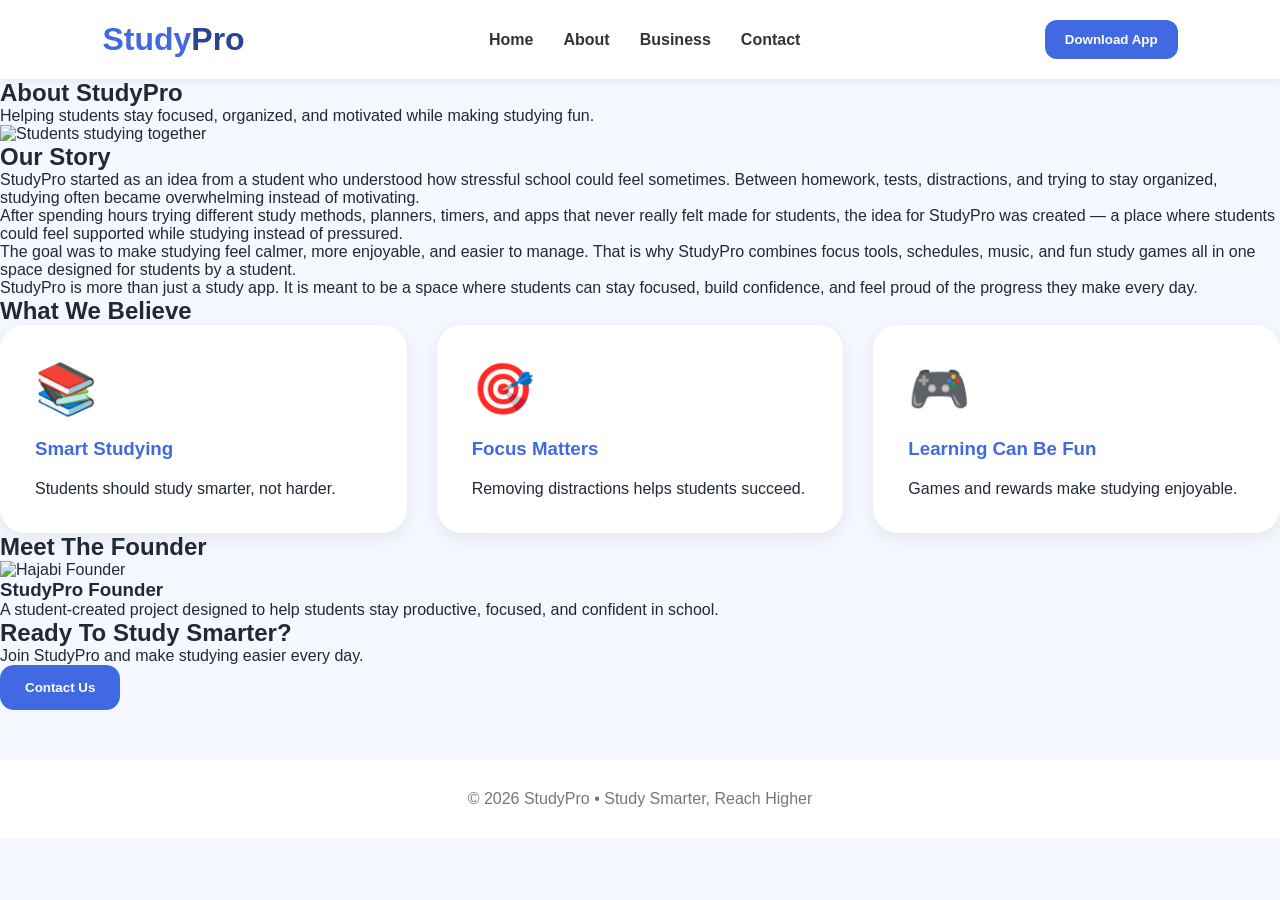
==== about.html @ e1d713d1 "Add files via upload" ====
<!DOCTYPE html>
<html lang="en">
<head>
  <meta charset="UTF-8">
  <meta name="viewport" content="width=device-width, initial-scale=1.0">
  <title>About | StudyPro</title>
  <link rel="stylesheet" href="style.css">
</head>

<body>

  <!-- NAVBAR -->

  <nav>
    <div class="logo">Study<span>Pro</span></div>

    <ul>
      <li><a href="index.html">Home</a></li>
      <li><a href="about.html" class="active">About</a></li>
      <li><a href="business.html">Business</a></li>
      <li><a href="contact.html">Contact</a></li>
    </ul>

    <button class="nav-btn">Download App</button>
  </nav>

  <!-- ABOUT HEADER -->

  <section class="about-hero">

    <div class="about-text">
      <h1>About StudyPro</h1>

      <p class="mission">
        Helping students stay focused, organized,
        and motivated while making studying fun.
      </p>
    </div>

  </section>

  <!-- OUR STORY -->

  <section class="about-section">

    <div class="about-grid">

      <div class="about-image">
        <img src="https://images.unsplash.com/photo-1522202176988-66273c2fd55f?q=80&w=1200&auto=format&fit=crop"
        alt="Students studying together">
      </div>

      <div class="about-content">

        <h2>Our Story</h2>

        <p>
            StudyPro started as an idea from a student who understood
            how stressful school could feel sometimes. Between homework,
            tests, distractions, and trying to stay organized, studying
            often became overwhelming instead of motivating.
          </p>
          
          <p>
            After spending hours trying different study methods,
            planners, timers, and apps that never really felt made
            for students, the idea for StudyPro was created — a place
            where students could feel supported while studying instead
            of pressured.
          </p>
          
          <p>
            The goal was to make studying feel calmer, more enjoyable,
            and easier to manage. That is why StudyPro combines focus
            tools, schedules, music, and fun study games all in one
            space designed for students by a student.
          </p>
          
          <p>
            StudyPro is more than just a study app. It is meant to be
            a space where students can stay focused, build confidence,
            and feel proud of the progress they make every day.
          </p>

      </div>

    </div>

  </section>

  <!-- MISSION / VALUES -->

  <section class="values-section">

    <h2>What We Believe</h2>

    <div class="feature-grid">

      <div class="feature-card">
        <div class="emoji">📚</div>
        <h3>Smart Studying</h3>
        <p>
          Students should study smarter, not harder.
        </p>
      </div>

      <div class="feature-card">
        <div class="emoji">🎯</div>
        <h3>Focus Matters</h3>
        <p>
          Removing distractions helps students succeed.
        </p>
      </div>

      <div class="feature-card">
        <div class="emoji">🎮</div>
        <h3>Learning Can Be Fun</h3>
        <p>
          Games and rewards make studying enjoyable.
        </p>
      </div>

    </div>

  </section>

  <!-- TEAM SECTION -->

  <section class="team-section">

    <h2>Meet The Founder</h2>

    <div class="team-card">
        
        <img src="https://cdn-icons-png.flaticon.com/512/6997/6997662.png"
        alt="Hajabi Founder">
     

      <div class="team-info">

        <h3>StudyPro Founder</h3>

        <p>
          A student-created project designed to help students
          stay productive, focused, and confident in school.
        </p>

      </div>

    </div>

  </section>

  <!-- CTA -->

  <section class="about-cta">

    <h2>Ready To Study Smarter?</h2>

    <p>
      Join StudyPro and make studying easier every day.
    </p>

    <a href="contact.html">
      <button class="primary-btn">Contact Us</button>
    </a>

  </section>

  <!-- FOOTER -->

  <footer>
    © 2026 StudyPro • Study Smarter, Reach Higher
  </footer>

</body>
</html>
---- style.css ----
*{
    margin:0;
    padding:0;
    box-sizing:border-box;
    font-family:Arial, Helvetica, sans-serif;
  }
  
  body{
    background:#f5f8ff;
    color:#1f2937;
  }
  
  /* NAVBAR */
  
  nav{
    display:flex;
    justify-content:space-between;
    align-items:center;
    padding:20px 8%;
    background:white;
    box-shadow:0 2px 10px rgba(0,0,0,0.08);
  }
  
  .logo{
    font-size:32px;
    font-weight:bold;
    color:#4169E1;
  }
  
  .logo span{
    color:#2B4492;
  }
  
  nav ul{
    display:flex;
    list-style:none;
    gap:30px;
  }
  
  nav ul li a{
    text-decoration:none;
    color:#333;
    font-weight:bold;
    transition:0.3s;
  }
  
  nav ul li a:hover{
    color:#4169E1;
  }
  
  .nav-btn{
    background:#4169E1;
    color:white;
    border:none;
    padding:12px 20px;
    border-radius:12px;
    cursor:pointer;
    font-weight:bold;
  }
  
  .nav-btn:hover{
    background:#2B4492;
  }
  
  /* HERO */
  
  .hero{
    display:flex;
    justify-content:space-between;
    align-items:center;
    padding:80px 8%;
    gap:40px;
  }
  
  .hero-text{
    max-width:550px;
  }
  
  .hero-text h1{
    font-size:65px;
    margin-bottom:20px;
  }
  
  .hero-text h1 span{
    color:#4169E1;
  }
  
  .hero-text p{
    font-size:20px;
    color:#555;
    margin-bottom:30px;
    line-height:1.6;
  }
  
  .hero-buttons{
    display:flex;
    gap:20px;
  }
  
  .primary-btn{
    background:#4169E1;
    color:white;
    border:none;
    padding:15px 25px;
    border-radius:14px;
    cursor:pointer;
    font-weight:bold;
  }
  
  .secondary-btn{
    background:white;
    color:#4169E1;
    border:2px solid #4169E1;
    padding:15px 25px;
    border-radius:14px;
    cursor:pointer;
    font-weight:bold;
  }
  
  /* PHONE */
  
  .phone{
    width:320px;
    height:620px;
    background:#111827;
    border-radius:40px;
    padding:20px;
  }
  
  .screen{
    width:100%;
    height:100%;
    background:linear-gradient(to bottom,#4169E1,#7ea3ff);
    border-radius:30px;
    padding:25px;
    color:white;
  }
  
  .study-card,
  .music-box,
  .focus-lock{
    background:white;
    color:#111827;
    padding:18px;
    border-radius:20px;
    margin-top:20px;
  }
  
  .music-box{
    background:#2B4492;
    color:white;
  }
  
  .focus-lock{
    background:#111827;
    color:white;
    border:2px solid white;
  }
  
  /* FEATURES */
  
  .features{
    padding:80px 8%;
    text-align:center;
  }
  
  .features h2{
    font-size:45px;
    margin-bottom:50px;
  }
  
  .feature-grid{
    display:grid;
    grid-template-columns:repeat(auto-fit,minmax(250px,1fr));
    gap:30px;
  }
  
  .feature-card{
    background:white;
    padding:35px;
    border-radius:25px;
    box-shadow:0 5px 20px rgba(0,0,0,0.08);
    transition:0.3s;
  }
  
  .feature-card:hover{
    transform:translateY(-10px);
  }
  
  .feature-card h3{
    margin:20px 0;
    color:#4169E1;
  }
  
  .emoji{
    font-size:50px;
  }
  
  /* PAGE SECTIONS */
  
  .page-section{
    padding:100px 10%;
  }
  
  .page-section h1{
    font-size:50px;
    margin-bottom:30px;
    color:#4169E1;
  }
  
  .page-section p{
    font-size:20px;
    line-height:1.8;
    margin-bottom:20px;
  }
  
  /* CONTACT FORM */
  
  .contact-form{
    display:flex;
    flex-direction:column;
    gap:20px;
    max-width:600px;
  }
  
  .contact-form input,
  .contact-form textarea{
    padding:15px;
    border-radius:12px;
    border:1px solid #ccc;
    font-size:16px;
  }
  
  /* FOOTER */
  
  footer{
    text-align:center;
    padding:30px;
    background:white;
    color:#777;
    margin-top:50px;
  }
  
  /* RESPONSIVE */
  
  @media(max-width:900px){
  
    .hero{
      flex-direction:column;
      text-align:center;
    }
  
    nav ul{
      display:none;
    }
  
    .hero-buttons{
      justify-content:center;
    }
  
    .hero-text h1{
      font-size:45px;
    }
  
  }
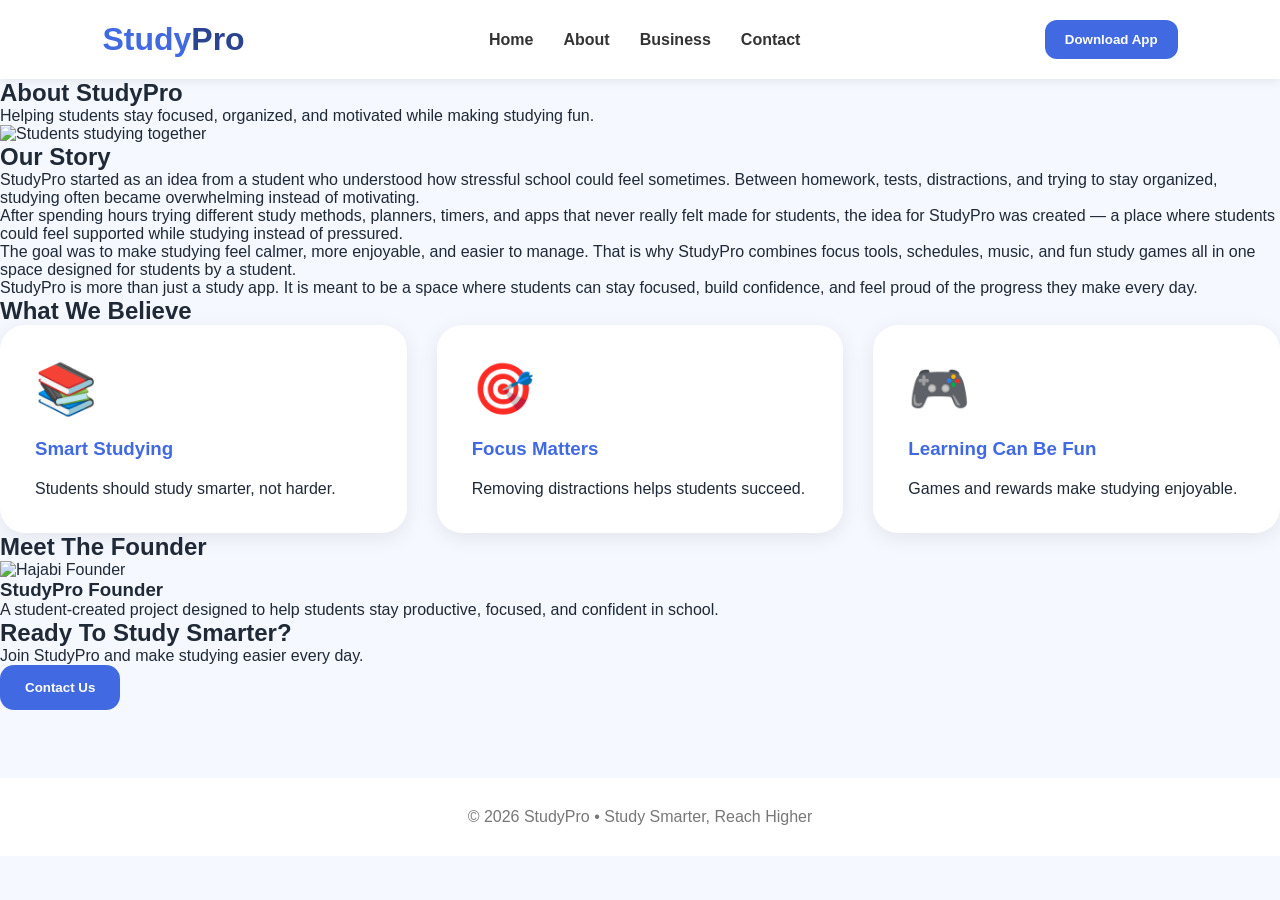
==== commit 62694c23: "Update about.html" ====
--- a/about.html
+++ b/about.html
@@ -166,7 +166,7 @@
     </a>
 
   </section>
-
+<img src="https://api.deepai.org/job-view-file/82b5b13b-38fe-4192-a425-66c9cda3a686/outputs/output.jpg" alt="">
   <!-- FOOTER -->
 
   <footer>
@@ -174,4 +174,4 @@
   </footer>
 
 </body>
-</html>+</html>
